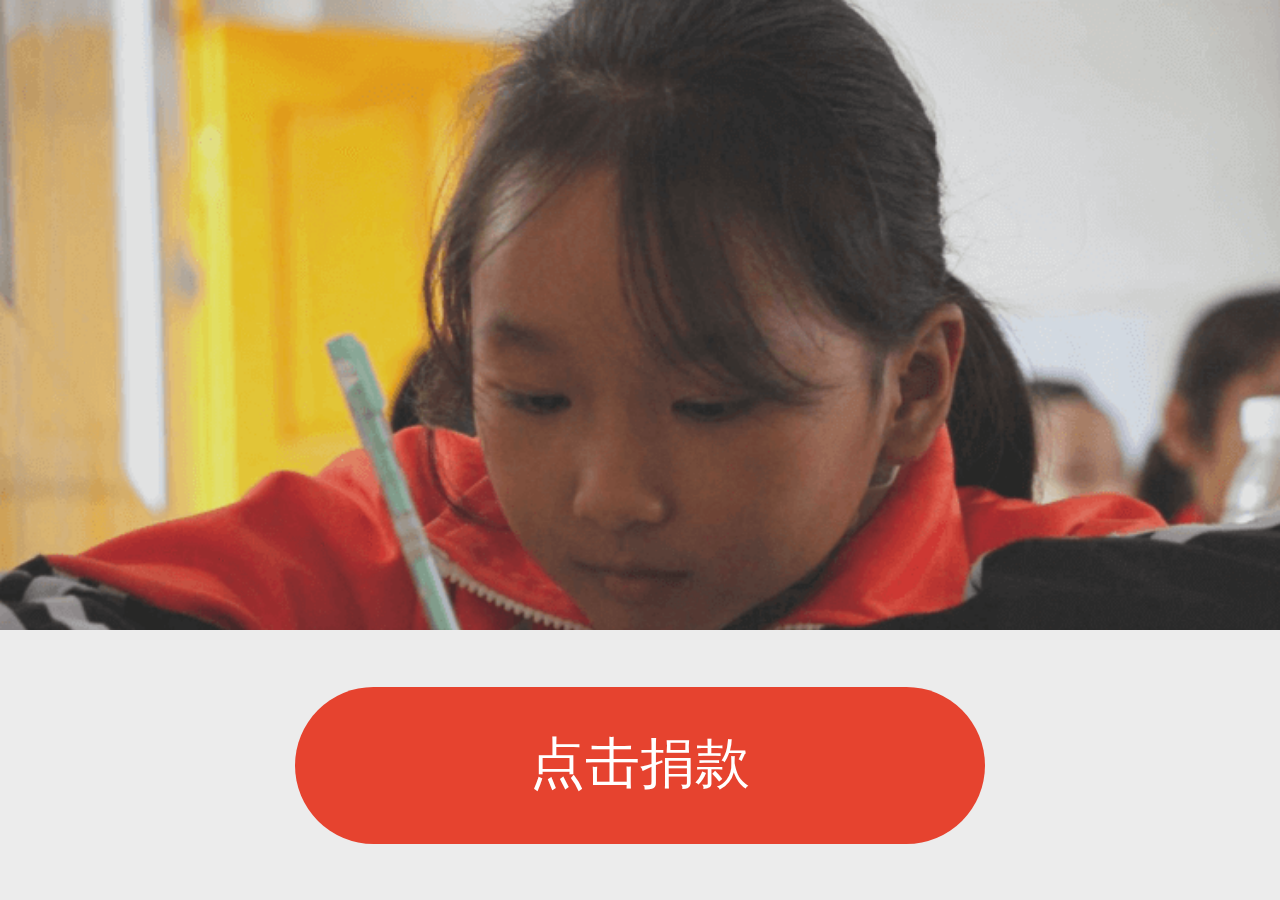
==== introduce.html @ 06618326 "20201213" ====
<!DOCTYPE html>
<html lang="en">

<head>
    <!-- 制作人信息 -->
    <!--PM:[xxx] Designer:[xxx] Developer:[] date:2018xxxx-->
    <title>希望工程</title>
    <meta content="" name="description">
    <meta content="" name="keywords">
    <meta http-equiv="Content-Type" content="text/html; charset=utf-8">
    <meta http-equiv="pragma" content="no-cach">
    <meta name="robots" content="all">
    <meta http-equiv="x-rim-auto-match" content="none">
    <meta name="format-detection" content="telephone=no">
    <meta name="format-detection" content="email=no">
    <meta name="format-detection" content="address=no">
    <meta name="format-detection" content="date=no">
    <meta name="viewport"
        content="width=device-width, user-scalable=no, initial-scale=1.0, maximum-scale=1.0, minimum-scale=1.0">
    <link rel="stylesheet" href="css/reset.min.css">
    <link rel="stylesheet" href="css/style.css">
    <script type="text/javascript" src="js/main.js"></script>
</head>

<body>
    <div class="loading" id="loading">
        <div class="loadbox">
            <div class="loadtext">loading</div>
            <div class="circle1"></div>
            <div class="circle2"></div>
        </div>
    </div>
    <div class="page-L swiper-no-swiping " id="page2">
        <div class="banner">
            <img src="./images/page2-banner.png" alt="" srcset="">
            <div class="banner-box">
                <h5>为孩子们的“悦”读角捐赠一本书</h5>
                <div class="progress">
                    <img src="./images/yes.png" alt="" srcset="">
                    <div class="progress-pipe" data-value="400">
                        <div class="progress-bar" style="width: 80%;"></div>
                    </div>
                </div>
                <div class="message">
                    <span>筹款目标：12,000元 </span>
                    <span>累计筹款：11,000元 </span>
                    <span>参与人次：1,001人</span>
                </div>
                <img src="./images/logo.png" alt="">
            </div>
        </div>
        <div class="introduce ">
            <img src="./images/page2.png" alt="" srcset="">
        </div>
    </div>
    <a href="./pay.html" class="bottom-box swiper-no-swiping">
        <div class="navTo3">点击捐款</div>
    </a>
</body>

</html>
---- css/style.css ----
@charset "utf-8";
/* ----------------
	less配置开始
----------------- */
/* ----------------
	less配置结束
----------------- */
/* ----------------
	公共样式开始
----------------- */
* {
  -webkit-tap-highlight-color: transparent;
  -webkit-tap-highlight-color: rgba(0, 0, 0, 0);
}
/*长页面滚轮*/
html,
body,
.swiper-container,
.swiper-slide,
.swiper-wrapper {
  width: 100%;
  height: 100%;
}
.page {
  width: 100%;
  height: 100%;
  position: relative;
  overflow: hidden;
}
.page-L {
  width: 100%;
  height: 100%;
  position: relative;
  overflow: auto;
  -webkit-overflow-scrolling: touch;
}
.page-L::-webkit-scrollbar {
  display: none;
}
.fl {
  float: left;
}
.fr {
  float: right;
}
img {
  display: block;
  margin: 0 auto;
}
/* clear float */
.clear,
.clearfix:after {
  clear: both;
}
.clear,
.clearfix:before,
.clearfix:after {
  display: block;
  overflow: hidden;
  visibility: hidden;
  width: 0;
  height: 0;
}
.clearfix:before,
.clearfix:after {
  content: '';
}
.clearfix {
  *zoom: 1;
}
/* ----------------
	公共样式结束
----------------- */
#page1 {
  background: #F3F2F1;
  display: flex;
  align-items: center;
  justify-content: center;
  position: relative;
}
#page1 > img {
  width: 100%;
  height: auto;
}
#page1 > .buttom-box {
  position: absolute;
  width: 100%;
  height: auto;
  bottom: 3.6875rem;
}
#page1 > .buttom-box > #begin {
  width: 12.625rem;
  height: 2.875rem;
  background: #E6432F;
  border-radius: 1.5625rem;
  text-align: center;
  line-height: 2.8125rem;
  margin: 0 auto 0.9375rem;
  font-size: 1rem;
  font-family: PingFangSC-Medium, PingFang SC;
  font-weight: 500;
  color: #FFFFFF;
  display: block;
}
#page1 > .buttom-box > #subnav {
  text-align: center;
}
#page1 > .buttom-box > #subnav > a {
  width: 3rem;
  height: 1.375rem;
  font-size: 0.75rem;
  font-family: PingFangSC-Regular, PingFang SC;
  font-weight: 400;
  color: #5D729B;
  line-height: 1.375rem;
  text-align: center;
  padding: 0 1rem;
}
#page1 > .buttom-box > #subnav > a:nth-child(1) {
  border-right: 0.0625rem solid #5D729B;
}
#page2 {
  background: #ECECEC;
  position: relative;
}
#page2 > .banner {
  width: 100%;
  height: auto;
}
#page2 > .banner > img {
  width: 100%;
  height: auto;
}
#page2 > .banner > .banner-box {
  background: #FFFFFF;
  border-top-left-radius: 1.3125rem;
  border-top-right-radius: 1.3125rem;
  height: 9.9375rem;
  margin-top: -1.3125rem;
  z-index: 10;
  position: relative;
  box-sizing: border-box;
  padding: 0.875rem 1.9375rem;
}
#page2 > .banner > .banner-box > h5 {
  font-size: 0.875rem;
  font-family: PingFangSC-Medium, PingFang SC;
  font-weight: 500;
  color: #000000;
  line-height: 0.875rem;
}
#page2 > .banner > .banner-box > .progress {
  display: flex;
  margin: 0.9375rem 0;
  align-items: center;
  height: 1.375rem;
  background-color: #7DB0ED;
  border-radius: 0.6875rem;
  border: 0.0625rem solid #1E518F;
  box-sizing: border-box;
  padding: 0.3125rem 0;
}
#page2 > .banner > .banner-box > .progress > img {
  height: 2.125rem;
  flex: 0 0 2.125rem;
  margin-left: -0.3125rem;
}
#page2 > .banner > .banner-box > .progress > .progress-pipe {
  flex: 1;
  height: 100%;
  background: #FFFFFF;
  border-radius: 0.3438rem;
  margin: 0 0.4375rem;
  position: relative;
}
#page2 > .banner > .banner-box > .progress > .progress-pipe::after {
  content: attr(data-value);
  position: absolute;
  left: 50%;
  top: 50%;
  transform: translate(-50%, -50%);
  color: #1E518F;
  font-size: 1rem;
}
#page2 > .banner > .banner-box > .progress > .progress-pipe > .progress-bar {
  height: 100%;
  background: #D8EAFF;
  border-radius: 0.3438rem;
  overflow: hidden;
}
#page2 > .banner > .banner-box > .message {
  display: flex;
  justify-content: space-between;
  height: 0.875rem;
  font-size: 0.625rem;
  font-family: PingFangSC-Regular, PingFang SC;
  font-weight: 400;
  color: #9D9D9D;
  line-height: 0.875rem;
}
#page2 > .banner > .banner-box > img {
  width: 6.5rem;
  height: 1.75rem;
  margin-top: 1.5625rem;
}
#page2 > .introduce {
  margin-top: 0.5rem;
  background: linear-gradient(180deg, #ebf6ff 20%, transparent 0), linear-gradient(90deg, #ebf6ff 20%, transparent 0);
  background-size: 0.9375rem 0.9375rem;
  background-color: #fff;
  padding-bottom: 4.9375rem;
  width: 100%;
}
#page2 > .introduce > img {
  width: 100%;
}
.bottom-box {
  position: absolute;
  width: 100%;
  height: 4.9375rem;
  background: #ECECEC;
  display: flex;
  justify-content: center;
  align-items: center;
  bottom: 0;
  z-index: 99;
}
.bottom-box > div {
  width: 12.625rem;
  height: 2.875rem;
  background: #E6432F;
  border-radius: 1.5625rem;
  font-size: 1rem;
  font-family: PingFangSC-Medium, PingFang SC;
  font-weight: 500;
  color: #FFFFFF;
  line-height: 2.8125rem;
  text-align: center;
}
#page3 {
  background-color: #925655;
}
#page3 .form-control {
  background: url(../images/shujia.png) no-repeat;
  background-size: 100% auto;
  background-position: 0 100%;
  display: flex;
  justify-content: space-between;
  box-sizing: border-box;
  padding: 1.125rem 1.5625rem 1.4063rem;
  align-items: flex-end;
}
#page3 .form-control > .logo1 {
  flex: 0 0 1.75rem;
  height: 2.25rem;
}
#page3 .form-control > .logo2 {
  flex: 0 0 1.3125rem;
  height: 1.4375rem;
}
#page3 .form-control > .logo3 {
  flex: 0 0 2.4375rem;
  height: 2.25rem;
}
#page3 .form-control > .radio-item {
  flex: 0 0 8.25rem;
  height: 3.4375rem;
  background: #FFFFFF;
  box-shadow: 0.125rem 0.125rem 0.25rem 0rem #5e0908;
  border-radius: 0.25rem;
}
#page3 .form-control > .radio-item > input {
  display: none;
}
#page3 .form-control > .radio-item > .radio-symbol {
  display: flex;
  align-items: center;
  justify-content: space-between;
  box-sizing: border-box;
  padding: 0rem 0.3125rem 0;
  height: 100%;
  width: 100%;
}
#page3 .form-control > .radio-item > .radio-symbol > .img {
  background: url(../images/radio.png) no-repeat;
  background-size: 100% 100%;
  display: block;
  width: 1.6875rem;
  height: 1.6875rem;
}
#page3 .form-control > .radio-item > .radio-symbol > .num {
  font-size: 0.875rem;
  font-family: PingFangSC-Medium, PingFang SC;
  font-weight: 500;
  color: #737373;
  line-height: 1.5625rem;
}
#page3 .form-control > .radio-item > .radio-symbol > .love {
  width: 3rem;
  height: 2.5625rem;
  background: url(../images/love.png) no-repeat;
  background-size: 100% 100%;
  display: block;
  color: #fff;
  text-align: center;
  line-height: 2rem;
  white-space: nowrap;
  font-size: 0.75rem;
  margin-top: 0.4688rem;
}
#page3 .form-control > .radio-item > .radio-symbol > .love > i {
  font-size: 0.875rem;
  font-style: normal;
}
#page3 .form-control > .radio-item > input:checked + .radio-symbol {
  color: red;
}
#page3 .form-control > .radio-item > input:checked + .radio-symbol > .img {
  background-image: url(../images/radio-checked.png);
}
#page3 .margin20 {
  margin-top: 1.25rem;
}
#page3 .input-control {
  background: url(../images/shujia.png) no-repeat;
  background-size: 100% auto;
  background-position: 0 100%;
  padding: 1.125rem 1.5625rem 1.6875rem;
}
#page3 .input-control > .required::after {
  content: " *";
  color: #FF0000;
}
#page3 .input-control > .diymoney-label {
  display: block;
  width: 100%;
  height: 1rem;
  font-size: 0.875rem;
  font-family: PingFangSC-Medium, PingFang SC;
  font-weight: 500;
  color: #FFFFFF;
  line-height: 1rem;
}
#page3 .input-control > .diymoney-label.receipt-hook {
  display: none;
}
#page3 .input-control > .diymoeny-value {
  display: flex;
  width: 100%;
  padding: 0.6875rem 0;
  border-bottom: 0.0625rem solid #FFB262;
  font-size: 1.125rem;
  font-family: PingFangSC-Medium, PingFang SC;
  font-weight: 500;
  color: #FFFFFF;
}
#page3 .input-control > .diymoeny-value.receipt-hook {
  display: none;
}
#page3 .input-control > .diymoeny-value > input {
  background: transparent;
  border: none;
  outline: none;
  flex: 1;
  color: #fff;
}
#page3 .input-control > .diymoeny-value > input::placeholder {
  color: #fff;
}
#page3 .input-control > .tips {
  font-size: 0.75rem;
  font-family: PingFangSC-Medium, PingFang SC;
  font-weight: 500;
  color: #FFFFFF;
  line-height: 0.75rem;
  text-align: center;
  margin-top: 0.625rem;
}
#page3 .input-control > .is-need-receipt {
  display: flex;
  font-size: 0.875rem;
  font-family: PingFangSC-Medium, PingFang SC;
  font-weight: 500;
  color: #FFFFFF;
  line-height: 1.25rem;
  justify-content: space-between;
  align-items: center;
}
#page3 .input-control > .is-need-receipt > .receipt-value > div {
  width: 1.5625rem;
  height: 1.5625rem;
  background: url(../images/checkbox.png) no-repeat;
  background-size: 100% 100%;
  display: block;
}
#page3 .input-control > .is-need-receipt > .receipt-value > input {
  display: none;
}
#page3 .input-control > .is-need-receipt > .receipt-value > input:checked + div {
  background-image: url(../images/checkbox-cheched.png);
}
#page3 .submit-text {
  width: 100%;
  height: 5.75rem;
  background: #FFFFFF;
  display: flex;
  justify-content: center;
  align-items: center;
}
#page3 .submit-text > button {
  width: 12.625rem;
  height: 2.875rem;
  background: #E6432F;
  border-radius: 1.5625rem;
  outline: none;
  border: none;
  color: #FFFFFF;
}
#page4 {
  box-sizing: border-box;
}
#page4 > div {
  height: 2.75rem;
  font-size: 1rem;
  font-family: PingFangSC-Regular, PingFang SC;
  font-weight: 400;
  color: #000000;
  line-height: 2.75rem;
  text-align: center;
  box-shadow: 0rem 0.125rem 0.25rem 0rem rgba(133, 133, 133, 0.5);
  position: relative;
  text-indent: 0;
}
#page4 > div > span {
  position: absolute;
  left: 0.9375rem;
  top: 1.0938rem;
  width: 0.625rem;
  height: 0.625rem;
  border-top: 0.0625rem solid #000;
  border-left: 0.0625rem solid #000;
  transform: rotate(-45deg);
}
#page4 > p {
  padding: 0.625rem 1.25rem;
  text-align: justify;
}
#certificate {
  background: #FFFBF4;
  box-sizing: border-box;
  padding: 1.25rem;
}
#certificate > .logo {
  width: 100%;
  height: 1.9375rem;
}
#certificate > img {
  width: 100%;
  height: auto;
}
#certificate > .longan {
  height: 1.0625rem;
  font-size: 0.75rem;
  font-family: PingFangSC-Medium, PingFang SC;
  font-weight: 500;
  color: #A9001B;
  line-height: 1.0625rem;
  text-align: center;
  margin: 0.3125rem 0 2.1875rem;
}
#certificate > a {
  width: 8.5rem;
  height: 1.9375rem;
  background: #E6432F;
  border-radius: 1.5625rem;
  display: block;
  margin: 0 auto;
  font-size: 0.75rem;
  font-family: PingFangSC-Medium, PingFang SC;
  font-weight: 500;
  color: #FFFFFF;
  line-height: 1.9375rem;
  text-align: center;
}
.error {
  color: #E6432F;
}
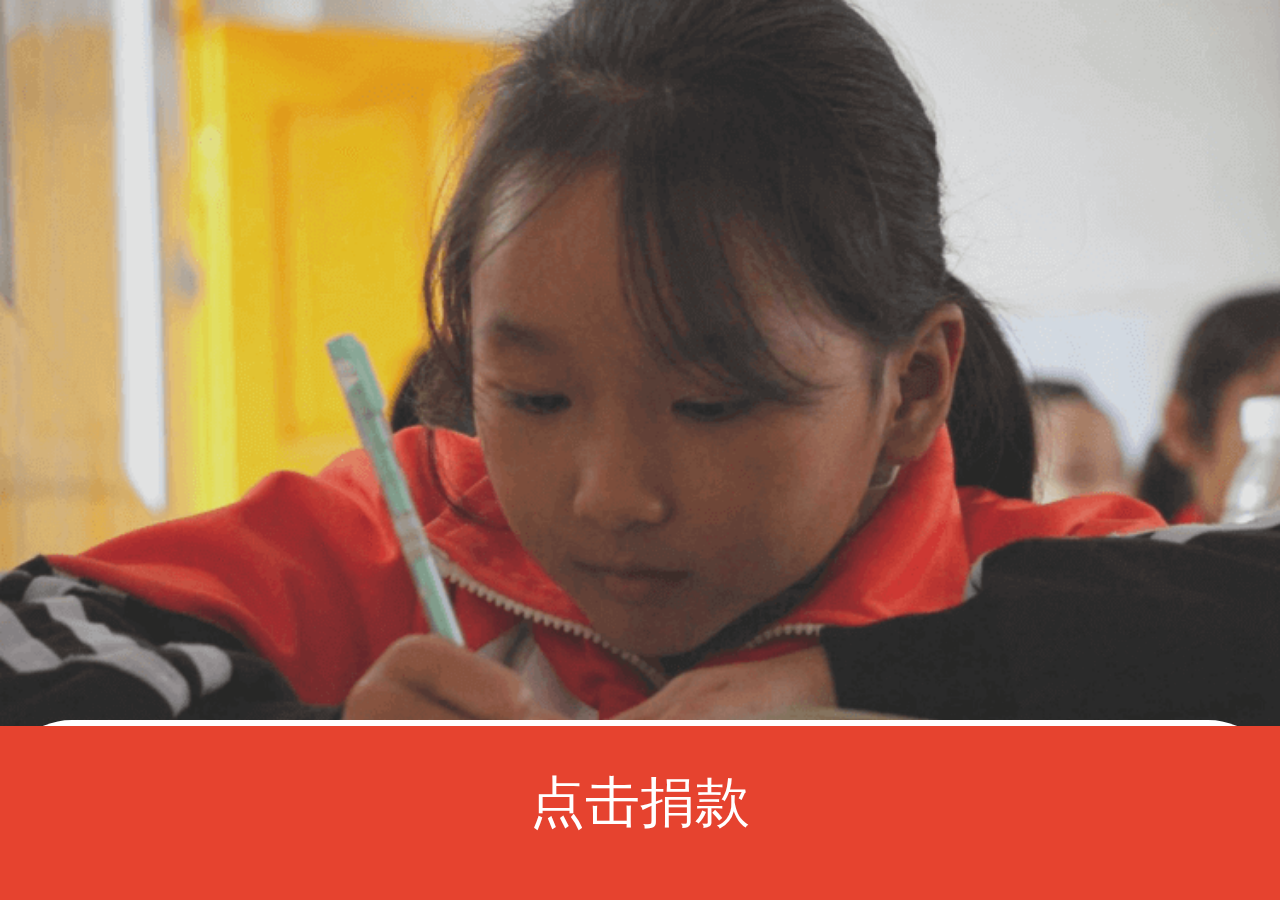
==== commit 6afe1c92: "完成" ====
--- a/introduce.html
+++ b/introduce.html
@@ -1,61 +1,147 @@
 <!DOCTYPE html>
 <html lang="en">
-
-<head>
+  <head>
     <!-- 制作人信息 -->
     <!--PM:[xxx] Designer:[xxx] Developer:[] date:2018xxxx-->
     <title>希望工程</title>
-    <meta content="" name="description">
-    <meta content="" name="keywords">
-    <meta http-equiv="Content-Type" content="text/html; charset=utf-8">
-    <meta http-equiv="pragma" content="no-cach">
-    <meta name="robots" content="all">
-    <meta http-equiv="x-rim-auto-match" content="none">
-    <meta name="format-detection" content="telephone=no">
-    <meta name="format-detection" content="email=no">
-    <meta name="format-detection" content="address=no">
-    <meta name="format-detection" content="date=no">
-    <meta name="viewport"
-        content="width=device-width, user-scalable=no, initial-scale=1.0, maximum-scale=1.0, minimum-scale=1.0">
-    <link rel="stylesheet" href="css/reset.min.css">
-    <link rel="stylesheet" href="css/style.css">
+    <meta content="" name="description" />
+    <meta content="" name="keywords" />
+    <meta http-equiv="Content-Type" content="text/html; charset=utf-8" />
+    <meta http-equiv="pragma" content="no-cach" />
+    <meta name="robots" content="all" />
+    <meta http-equiv="x-rim-auto-match" content="none" />
+    <meta name="format-detection" content="telephone=no" />
+    <meta name="format-detection" content="email=no" />
+    <meta name="format-detection" content="address=no" />
+    <meta name="format-detection" content="date=no" />
+    <meta
+      name="viewport"
+      content="width=device-width, user-scalable=no, initial-scale=1.0, maximum-scale=1.0, minimum-scale=1.0"
+    />
+    <link rel="stylesheet" href="css/reset.min.css" />
+    <link rel="stylesheet" href="css/style.css" />
     <script type="text/javascript" src="js/main.js"></script>
-</head>
+  </head>
 
-<body>
+  <body>
     <div class="loading" id="loading">
-        <div class="loadbox">
-            <div class="loadtext">loading</div>
-            <div class="circle1"></div>
-            <div class="circle2"></div>
+      <div class="loadbox">
+        <div class="loadtext">loading</div>
+        <div class="circle1"></div>
+        <div class="circle2"></div>
+      </div>
+    </div>
+    <div class="page-L swiper-no-swiping" id="page2">
+      <div class="banner">
+        <img src="./images/page2-banner.png" alt="" srcset="" />
+        <div class="banner-box">
+          <h5>为孩子们的“悦”读角捐赠一本书</h5>
+          <div class="progress">
+            <img src="./images/yes.png" alt="" srcset="" />
+            <div class="progress-pipe" data-value="400">
+              <div class="progress-bar" style="width: 80%"></div>
+            </div>
+          </div>
+          <div class="message">
+            <span>筹款目标：12,000元 </span>
+            <span>累计筹款：11,000元 </span>
+            <span>参与人次：1,001人</span>
+          </div>
         </div>
-    </div>
-    <div class="page-L swiper-no-swiping " id="page2">
-        <div class="banner">
-            <img src="./images/page2-banner.png" alt="" srcset="">
-            <div class="banner-box">
-                <h5>为孩子们的“悦”读角捐赠一本书</h5>
-                <div class="progress">
-                    <img src="./images/yes.png" alt="" srcset="">
-                    <div class="progress-pipe" data-value="400">
-                        <div class="progress-bar" style="width: 80%;"></div>
-                    </div>
-                </div>
-                <div class="message">
-                    <span>筹款目标：12,000元 </span>
-                    <span>累计筹款：11,000元 </span>
-                    <span>参与人次：1,001人</span>
-                </div>
-                <img src="./images/logo.png" alt="">
-            </div>
+      </div>
+      <div class="tabs">
+        <div class="active">项目介绍</div>
+        <div>捐款记录</div>
+        <div>执行情况</div>
+        <div>精选留言</div>
+      </div>
+
+      <div class="introduce-common tab-hook" style="display: block">
+        <p>
+          2016年10月20日，清晨。简单收拾了一下背包，刘佩先生踏上了归家的旅程。
+        </p>
+        <p>从上海到安康，58天，风雨无阻，用脚丈量出1558公里的路途。</p>
+        <p>
+          从上海到安康，江苏、安徽、湖北、河南、陕西，途径5省，募集善款110万，捐助了5所小学。
+        </p>
+        <p>
+          在梁家川，刘佩先生这么说：【益路童行】行的是公益，为的是孩子。【益路童行】不止是人生中的一次徒步，不单是一项公益活动，也是我人生的再一次成长。
+        </p>
+        <img src="./images/1.png" alt="" srcset="" />
+        <p>
+          而一切的起因，和人们想的一样，并没有什么耀眼的光芒。不过是感概于日渐疲乏的身体，还有或许在哪里看到的，山区孩子的模样。我想，我们应该对Ta都有印象，一张圆嘟嘟、却脏兮兮的小脸，还有那小心翼翼、却充满期待的目光。
+        </p>
+        <p>为了身体的健康，让我们迈动双腿。为了孩子的梦想，让我们走向远方。</p>
+        <img src="./images/2.jpg" alt="" srcset="" />
+        <p>
+          【益路童行】，旨在守护健康，关爱儿童，历时4年，从上海、到安康、到墨脱、到北京、到全国各地、到大洋彼岸，我们挑战所有的艰难，为孩子们募集了善款257万余元，修建了音乐教室、电脑室、科学实验室、操场，购置了书桌、图书、电脑、空调、皮卡车，培训了近百名师生。
+        </p>
+        <img src="./images/3.png" alt="" srcset="" />
+        <img src="./images/4.png" alt="" srcset="" />
+        <p>
+          在墨脱，我们给孩子们上课，教他们四则运算，带他们读书、认字，带他们踢球，告诉他们外边世界的模样。
+        </p>
+        <img src="./images/5.png" alt="" srcset="" />
+        <p>
+          在河南，我们和孩子们一起吃饭、一起做游戏。临别时分，他们抱着我们的腿不愿撒开。
+        </p>
+        <p>为了孩子，为了我们，为爱前行。</p>
+      </div>
+      <div class="tab-hook tab-panel tab2">
+        <h3>捐款记录</h3>
+        <div>
+          <span>M哲M 捐出100.00元</span>
+          <span>2021年1月1日</span>
         </div>
-        <div class="introduce ">
-            <img src="./images/page2.png" alt="" srcset="">
+        <div>
+          <span>M哲M 捐出100.00元</span>
+          <span>2021年1月1日</span>
         </div>
+        <div>
+          <span>M哲M 捐出100.00元</span>
+          <span>2021年1月1日</span>
+        </div>
+      </div>
+      <div class="tab-hook tab-panel tab2">
+        <h3>执行情况</h3>
+        <p>探访实录 | XXX希望小学，怎么样？</p>
+        <div>
+          12月，捐赠人代表替大家去看了大凉山的女孩们！从西昌坐了接近5小时的大巴车赶往盐源县，一同倾听、陪伴、服务了30名贫困女孩。
+        </div>
+
+        <div>
+          <div><img src="./images/1.png" alt="" srcset="" /></div>
+          <div><img src="./images/1.png" alt="" srcset="" /></div>
+        </div>
+        <div>
+          <span>2021年1月1日</span>
+        </div>
+      </div>
+      <div class="tab-hook tab-panel tab2">
+        <h3>精选留言</h3>
+        <p>M哲M</p>
+        <div>
+          天使妈妈爱心伙伴联盟天使妈妈爱心伙伴联盟天使妈妈爱心伙伴联盟天使妈妈爱心伙伴联盟天使妈妈爱心伙伴联盟
+        </div>
+
+        <p>M哲M</p>
+        <div>
+          天使妈妈爱心伙伴联盟天使妈妈爱心伙伴联盟天使妈妈爱心伙伴联盟天使妈妈爱心伙伴联盟天使妈妈爱心伙伴联盟
+        </div>
+      </div>
     </div>
     <a href="./pay.html" class="bottom-box swiper-no-swiping">
-        <div class="navTo3">点击捐款</div>
+      <div class="navTo3">点击捐款</div>
     </a>
-</body>
 
-</html>+    <script src="./js/jquery-1.10.1.min.js"></script>
+    <script>
+      $('.tabs>div').click(function () {
+        $('.tabs>div').removeClass('active')
+        $(this).addClass('active')
+        $('.tab-hook').hide()
+        $('.tab-hook').eq($(this).index()).show()
+      })
+    </script>
+  </body>
+</html>
--- a/css/style.css
+++ b/css/style.css
@@ -21,6 +21,12 @@
   width: 100%;
   height: 100%;
 }
+.swiper-container,
+.swiper-slide,
+.swiper-wrapper {
+  width: 100%;
+  height: auto;
+}
 .page {
   width: 100%;
   height: 100%;
@@ -71,122 +77,220 @@
 /* ----------------
 	公共样式结束
 ----------------- */
+.bbox {
+  box-sizing: border-box;
+}
+.p814 {
+  padding: 0.25rem 0.4375rem;
+}
 #page1 {
-  background: #F3F2F1;
-  display: flex;
-  align-items: center;
+  background: #f5f7f9;
+  background-size: 100% 100%;
+}
+#page1 > .banner {
+  width: 100%;
+  height: auto;
+}
+#page1 > .banner > img {
+  width: 100%;
+  height: auto;
+}
+#page1 .cumulative {
+  width: 100%;
+  height: 4.9375rem;
+  background: url(../images/page1-box.png) no-repeat;
+  background-size: 100% 100%;
+  display: flex;
   justify-content: center;
-  position: relative;
-}
-#page1 > img {
-  width: 100%;
-  height: auto;
-}
-#page1 > .buttom-box {
-  position: absolute;
-  width: 100%;
-  height: auto;
-  bottom: 3.6875rem;
-}
-#page1 > .buttom-box > #begin {
-  width: 12.625rem;
-  height: 2.875rem;
-  background: #E6432F;
-  border-radius: 1.5625rem;
+  align-items: center;
+  margin: 0 0 0.3125rem;
+}
+#page1 .cumulative > div {
   text-align: center;
-  line-height: 2.8125rem;
-  margin: 0 auto 0.9375rem;
+  flex: 1;
+}
+#page1 .cumulative > div:nth-child(1) {
+  border-right: 0.0625rem solid #dfdfdf;
+}
+#page1 .cumulative > div > p:nth-child(1) {
+  height: 1.375rem;
   font-size: 1rem;
   font-family: PingFangSC-Medium, PingFang SC;
   font-weight: 500;
-  color: #FFFFFF;
-  display: block;
-}
-#page1 > .buttom-box > #subnav {
-  text-align: center;
-}
-#page1 > .buttom-box > #subnav > a {
-  width: 3rem;
+  color: #d74430;
+  line-height: 1.375rem;
+}
+#page1 .cumulative > div > p:nth-child(1) > span {
+  font-size: 0.625rem;
+  margin-left: 0.0625rem;
+}
+#page1 .cumulative > div > p:nth-child(2) {
   height: 1.375rem;
   font-size: 0.75rem;
   font-family: PingFangSC-Regular, PingFang SC;
   font-weight: 400;
-  color: #5D729B;
+  color: #959595;
   line-height: 1.375rem;
+}
+#page1 .list {
+  width: 22.5625rem;
+  height: auto;
+  background: #ffffff;
+  box-shadow: 0.125rem -0.125rem 0.25rem 0rem rgba(205, 205, 205, 0.5);
+  border-radius: 0.375rem;
+  box-sizing: border-box;
+  padding: 1.25rem 0.625rem;
+}
+#page1 .list > .item {
+  display: flex;
+  margin: 1.125rem 0;
+}
+#page1 .list > .item > img {
+  flex: 0 0 6.625rem;
+  height: 6.625rem;
+  margin-right: 0.625rem;
+  border-radius: 0.625rem;
+}
+#page1 .list > .item > div {
+  flex: 1;
+}
+#page1 .list > .item > div h2 {
+  height: 1.375rem;
+  font-size: 0.875rem;
+  font-family: PingFangSC-Medium, PingFang SC;
+  font-weight: 500;
+  color: #000000;
+  line-height: 1.375rem;
+}
+#page1 .list > .item > div .progress {
+  margin: 0.4688rem 0;
+  height: 1.0625rem;
+}
+#page1 .list > .item > div .progress > img {
+  height: 1.625rem;
+  flex: 0 0 1.625rem;
+}
+#page1 .list > .item > div .m-box {
+  width: 100%;
+  height: 3.3125rem;
+  background: #f5f9fa;
+  border-radius: 0.1875rem;
+  display: flex;
+  justify-content: center;
+  align-items: center;
+}
+#page1 .list > .item > div .m-box > div {
+  flex: 1;
   text-align: center;
-  padding: 0 1rem;
-}
-#page1 > .buttom-box > #subnav > a:nth-child(1) {
-  border-right: 0.0625rem solid #5D729B;
-}
-#page2 {
-  background: #ECECEC;
-  position: relative;
-}
-#page2 > .banner {
-  width: 100%;
-  height: auto;
-}
-#page2 > .banner > img {
-  width: 100%;
-  height: auto;
-}
-#page2 > .banner > .banner-box {
-  background: #FFFFFF;
-  border-top-left-radius: 1.3125rem;
-  border-top-right-radius: 1.3125rem;
-  height: 9.9375rem;
-  margin-top: -1.3125rem;
-  z-index: 10;
-  position: relative;
-  box-sizing: border-box;
-  padding: 0.875rem 1.9375rem;
-}
-#page2 > .banner > .banner-box > h5 {
-  font-size: 0.875rem;
-  font-family: PingFangSC-Medium, PingFang SC;
-  font-weight: 500;
-  color: #000000;
-  line-height: 0.875rem;
-}
-#page2 > .banner > .banner-box > .progress {
+}
+#page1 .list > .item > div .m-box > div > p:nth-child(1) {
+  height: 1.0625rem;
+  font-size: 0.75rem;
+  font-family: PingFangSC-Medium, PingFang SC;
+  font-weight: 500;
+  color: #d74430;
+  line-height: 1.0625rem;
+}
+#page1 .list > .item > div .m-box > div > p:nth-child(1) > span {
+  font-size: 0.625rem;
+}
+#page1 .list > .item > div .m-box > div > p:nth-child(2) {
+  height: 1.375rem;
+  font-size: 0.6875rem;
+  font-family: PingFangSC-Regular, PingFang SC;
+  font-weight: 400;
+  color: #959595;
+  line-height: 1.375rem;
+}
+.progress {
   display: flex;
   margin: 0.9375rem 0;
   align-items: center;
   height: 1.375rem;
-  background-color: #7DB0ED;
+  background-color: #7db0ed;
   border-radius: 0.6875rem;
-  border: 0.0625rem solid #1E518F;
+  border: 0.0625rem solid #1e518f;
   box-sizing: border-box;
   padding: 0.3125rem 0;
 }
-#page2 > .banner > .banner-box > .progress > img {
+.progress > img {
   height: 2.125rem;
   flex: 0 0 2.125rem;
   margin-left: -0.3125rem;
 }
-#page2 > .banner > .banner-box > .progress > .progress-pipe {
+.progress > .progress-pipe {
   flex: 1;
   height: 100%;
-  background: #FFFFFF;
+  background: #ffffff;
   border-radius: 0.3438rem;
   margin: 0 0.4375rem;
   position: relative;
 }
-#page2 > .banner > .banner-box > .progress > .progress-pipe::after {
+.progress > .progress-pipe::after {
   content: attr(data-value);
   position: absolute;
   left: 50%;
   top: 50%;
   transform: translate(-50%, -50%);
-  color: #1E518F;
+  color: #1e518f;
   font-size: 1rem;
 }
-#page2 > .banner > .banner-box > .progress > .progress-pipe > .progress-bar {
+.progress > .progress-pipe > .progress-bar {
   height: 100%;
-  background: #D8EAFF;
+  background: #d8eaff;
   border-radius: 0.3438rem;
   overflow: hidden;
+}
+#page2 {
+  background: #ececec;
+  position: relative;
+}
+#page2 > .tabs {
+  width: 23.4375rem;
+  height: 2.0625rem;
+  line-height: 2.0625rem;
+  margin: 0.5rem 0;
+  background: #ffffff;
+  box-shadow: 0rem 0.125rem 0.25rem 0rem rgba(133, 133, 133, 0.5);
+  display: flex;
+  align-items: center;
+  justify-content: space-around;
+  font-size: 0.75rem;
+  font-family: PingFangSC-Semibold, PingFang SC;
+  font-weight: 600;
+  color: #9d9d9d;
+}
+#page2 > .tabs > .active {
+  font-weight: 600;
+  color: #000000;
+  box-sizing: border-box;
+  border-bottom: 0.1875rem solid #007cff;
+}
+#page2 > .banner {
+  width: 100%;
+  height: auto;
+}
+#page2 > .banner > img {
+  width: 100%;
+  height: auto;
+}
+#page2 > .banner > .banner-box {
+  background: #ffffff;
+  border-top-left-radius: 1.3125rem;
+  border-top-right-radius: 1.3125rem;
+  height: 7.1875rem;
+  margin-top: -1.3125rem;
+  z-index: 10;
+  position: relative;
+  box-sizing: border-box;
+  padding: 0.875rem 1.9375rem;
+}
+#page2 > .banner > .banner-box > h5 {
+  font-size: 0.875rem;
+  font-family: PingFangSC-Medium, PingFang SC;
+  font-weight: 500;
+  color: #000000;
+  line-height: 0.875rem;
 }
 #page2 > .banner > .banner-box > .message {
   display: flex;
@@ -195,7 +299,7 @@
   font-size: 0.625rem;
   font-family: PingFangSC-Regular, PingFang SC;
   font-weight: 400;
-  color: #9D9D9D;
+  color: #9d9d9d;
   line-height: 0.875rem;
 }
 #page2 > .banner > .banner-box > img {
@@ -203,123 +307,273 @@
   height: 1.75rem;
   margin-top: 1.5625rem;
 }
-#page2 > .introduce {
+#page2 > .tab-panel {
+  background-color: #fff;
+  padding: 1.375rem 2.375rem 4.9375rem;
   margin-top: 0.5rem;
-  background: linear-gradient(180deg, #ebf6ff 20%, transparent 0), linear-gradient(90deg, #ebf6ff 20%, transparent 0);
-  background-size: 0.9375rem 0.9375rem;
+  box-sizing: border-box;
+  display: none;
+}
+#page2 > .tab-panel.tab2 > h3 {
+  height: 1.375rem;
+  font-size: 1rem;
+  font-family: PingFangSC-Medium, PingFang SC;
+  font-weight: 700;
+  color: #000000;
+  line-height: 1.375rem;
+  margin-bottom: 0.4375rem;
+}
+#page2 > .tab-panel.tab2 > p {
+  font-size: 0.75rem;
+  font-family: PingFangSC-Regular, PingFang SC;
+  font-weight: 400;
+  color: #000000;
+  line-height: 1.1875rem;
+}
+#page2 > .tab-panel.tab2 > div {
+  font-size: 0.75rem;
+  font-family: PingFangSC-Regular, PingFang SC;
+  font-weight: 400;
+  color: #7b7b7b;
+  line-height: 1.375rem;
+  display: flex;
+  justify-content: space-between;
+}
+#page2 > .tab-panel.tab2 > div > div {
+  flex: 0 0 49%;
+}
+#page2 > .tab-panel.tab2 > div > div > img {
+  width: 100%;
+  height: auto;
+}
+#page2 > .tab-panel.tab2 > div > img {
+  width: 100%;
+  height: auto;
+}
+#page2 .introduce-common {
+  margin-top: 0.5rem;
   background-color: #fff;
-  padding-bottom: 4.9375rem;
-  width: 100%;
-}
-#page2 > .introduce > img {
-  width: 100%;
+  padding: 1.375rem 2.375rem 4.9375rem;
+  width: 100%;
+  box-sizing: border-box;
+  font-size: 0;
+  display: none;
+}
+#page2 .introduce-common > p {
+  font-size: 0.75rem;
+  font-family: PingFangSC-Regular, PingFang SC;
+  font-weight: 400;
+  color: #000000;
+  line-height: 1.375rem;
+  text-indent: 2em;
+  line-height: 1.8;
+  margin: 0.5rem 0;
+  text-align: justify;
+}
+#page2 .introduce-common > img {
+  width: 100%;
+  margin: 0.5rem 0;
 }
 .bottom-box {
   position: absolute;
   width: 100%;
-  height: 4.9375rem;
-  background: #ECECEC;
+  height: 3.1875rem;
+  background: #ececec;
   display: flex;
   justify-content: center;
   align-items: center;
   bottom: 0;
-  z-index: 99;
+  z-index: 10;
 }
 .bottom-box > div {
-  width: 12.625rem;
-  height: 2.875rem;
-  background: #E6432F;
-  border-radius: 1.5625rem;
+  width: 100%;
+  height: 3.1875rem;
+  background: #e6432f;
   font-size: 1rem;
   font-family: PingFangSC-Medium, PingFang SC;
   font-weight: 500;
-  color: #FFFFFF;
+  color: #ffffff;
   line-height: 2.8125rem;
   text-align: center;
 }
 #page3 {
-  background-color: #925655;
+  background: #f0f2f4;
+}
+#page3 > .banner-box {
+  z-index: 10;
+  position: relative;
+  box-sizing: border-box;
+  padding: 1.1875rem 1.9375rem;
+}
+#page3 > .banner-box > h5 {
+  font-size: 0.875rem;
+  font-family: PingFangSC-Medium, PingFang SC;
+  font-weight: 500;
+  color: #000000;
+  line-height: 0.875rem;
+}
+#page3 > .banner-box > .message {
+  display: flex;
+  justify-content: space-between;
+  height: 0.875rem;
+  font-size: 0.625rem;
+  font-family: PingFangSC-Regular, PingFang SC;
+  font-weight: 400;
+  color: #9d9d9d;
+  line-height: 0.875rem;
+}
+#page3 > .banner-box > img {
+  width: 6.5rem;
+  height: 1.75rem;
+  margin-top: 1.5625rem;
+}
+#page3 .label-text {
+  height: 1rem;
+  font-size: 0.875rem;
+  font-family: PingFangSC-Medium, PingFang SC;
+  font-weight: 500;
+  color: #606060;
+  line-height: 1rem;
+  padding: 0 1.375rem;
 }
 #page3 .form-control {
-  background: url(../images/shujia.png) no-repeat;
+  display: flex;
+  justify-content: space-between;
+  box-sizing: border-box;
+  padding: 0 1.375rem;
+  align-items: flex-end;
+  flex-wrap: wrap;
+}
+#page3 .form-control > .radio-item {
+  flex: 0 0 6.25rem;
+  width: 6.25rem;
+  height: 2.75rem;
+  margin: 0.5938rem 0;
+}
+#page3 .form-control > .radio-item > input {
+  display: none;
+}
+#page3 .form-control > .radio-item > .radio-symbol {
+  display: flex;
+  align-items: center;
+  justify-content: center;
+  height: 100%;
+  width: 100%;
+  font-size: 1rem;
+  font-family: PingFangSC-Medium, PingFang SC;
+  font-weight: 500;
+  color: #707070;
+  background: #f6f6f6;
+  border: 0.0625rem solid #b4beca;
+}
+#page3 .form-control > .radio-item > .radio-symbol i {
+  font-style: normal;
+}
+#page3 .form-control > .radio-item > input:checked + .radio-symbol {
+  background: #d8eaff;
+  border: 0.0625rem solid #1e518f;
+  color: #1e518f;
+}
+#page3 > form {
+  border-radius: 1.3125rem 1.3125rem 0rem 0rem;
+  overflow: hidden;
+  display: block;
+  background-color: #fff;
+  padding: 2rem 0 0 0;
+}
+#page3 .margin20 {
+  margin-top: 1.25rem;
+}
+#page3 .input-control1 {
   background-size: 100% auto;
   background-position: 0 100%;
-  display: flex;
+  padding: 1.125rem 1.5625rem 0.3125rem;
+  color: #606060;
+}
+#page3 .input-control1 textarea {
+  width: 100%;
+  height: 4.75rem;
+  background: #ffffff;
+  border: 0.0625rem solid #b4beca;
+  margin-top: 0.5625rem;
+  color: #9a9a9a;
+}
+#page3 .input-control1 > .required::after {
+  content: ' *';
+  color: #ff0000;
+}
+#page3 .input-control1 > .diymoney-label {
+  display: block;
+  width: 100%;
+  height: 1rem;
+  font-size: 0.875rem;
+  font-family: PingFangSC-Medium, PingFang SC;
+  font-weight: 500;
+  color: #606060;
+  line-height: 1rem;
+}
+#page3 .input-control1 > .diymoney-label.receipt-hook {
+  display: none;
+}
+#page3 .input-control1 > .diymoeny-value {
+  display: flex;
+  align-items: center;
+  width: 20.75rem;
+  height: 2.75rem;
+  background: #f6f6f6;
+  border: 0.0625rem solid #b4beca;
+  margin-top: 0.5625rem;
+  box-sizing: border-box;
+  padding: 0 0.4688rem;
+}
+#page3 .input-control1 > .diymoeny-value.receipt-hook {
+  display: none;
+}
+#page3 .input-control1 > .diymoeny-value > input {
+  background: transparent;
+  border: none;
+  outline: none;
+  flex: 1;
+  font-size: 0.875rem;
+  color: #9a9a9a;
+}
+#page3 .input-control1 > .diymoeny-value > input::placeholder {
+  color: #9a9a9a;
+}
+#page3 .input-control1 > .diymoeny-value > span {
+  margin-left: 0.3125rem;
+}
+#page3 .input-control1 > .tips {
+  font-size: 0.75rem;
+  font-family: PingFangSC-Medium, PingFang SC;
+  font-weight: 500;
+  color: #ffffff;
+  line-height: 0.75rem;
+  text-align: center;
+  margin-top: 0.625rem;
+}
+#page3 .input-control1 > .is-need-receipt {
+  display: flex;
+  font-size: 0.875rem;
+  font-family: PingFangSC-Medium, PingFang SC;
+  font-weight: 500;
+  color: #ffffff;
+  line-height: 1.25rem;
   justify-content: space-between;
-  box-sizing: border-box;
-  padding: 1.125rem 1.5625rem 1.4063rem;
-  align-items: flex-end;
-}
-#page3 .form-control > .logo1 {
-  flex: 0 0 1.75rem;
-  height: 2.25rem;
-}
-#page3 .form-control > .logo2 {
-  flex: 0 0 1.3125rem;
-  height: 1.4375rem;
-}
-#page3 .form-control > .logo3 {
-  flex: 0 0 2.4375rem;
-  height: 2.25rem;
-}
-#page3 .form-control > .radio-item {
-  flex: 0 0 8.25rem;
-  height: 3.4375rem;
-  background: #FFFFFF;
-  box-shadow: 0.125rem 0.125rem 0.25rem 0rem #5e0908;
-  border-radius: 0.25rem;
-}
-#page3 .form-control > .radio-item > input {
-  display: none;
-}
-#page3 .form-control > .radio-item > .radio-symbol {
-  display: flex;
-  align-items: center;
-  justify-content: space-between;
-  box-sizing: border-box;
-  padding: 0rem 0.3125rem 0;
-  height: 100%;
-  width: 100%;
-}
-#page3 .form-control > .radio-item > .radio-symbol > .img {
-  background: url(../images/radio.png) no-repeat;
+  align-items: center;
+}
+#page3 .input-control1 > .is-need-receipt > .receipt-value > div {
+  width: 1.5625rem;
+  height: 1.5625rem;
+  background: url(../images/checkbox.png) no-repeat;
   background-size: 100% 100%;
   display: block;
-  width: 1.6875rem;
-  height: 1.6875rem;
-}
-#page3 .form-control > .radio-item > .radio-symbol > .num {
-  font-size: 0.875rem;
-  font-family: PingFangSC-Medium, PingFang SC;
-  font-weight: 500;
-  color: #737373;
-  line-height: 1.5625rem;
-}
-#page3 .form-control > .radio-item > .radio-symbol > .love {
-  width: 3rem;
-  height: 2.5625rem;
-  background: url(../images/love.png) no-repeat;
-  background-size: 100% 100%;
-  display: block;
-  color: #fff;
-  text-align: center;
-  line-height: 2rem;
-  white-space: nowrap;
-  font-size: 0.75rem;
-  margin-top: 0.4688rem;
-}
-#page3 .form-control > .radio-item > .radio-symbol > .love > i {
-  font-size: 0.875rem;
-  font-style: normal;
-}
-#page3 .form-control > .radio-item > input:checked + .radio-symbol {
-  color: red;
-}
-#page3 .form-control > .radio-item > input:checked + .radio-symbol > .img {
-  background-image: url(../images/radio-checked.png);
-}
-#page3 .margin20 {
-  margin-top: 1.25rem;
+}
+#page3 .input-control1 > .is-need-receipt > .receipt-value > input {
+  display: none;
+}
+#page3 .input-control1 > .is-need-receipt > .receipt-value > input:checked + div {
+  background-image: url(../images/checkbox-cheched.png);
 }
 #page3 .input-control {
   background: url(../images/shujia.png) no-repeat;
@@ -328,8 +582,8 @@
   padding: 1.125rem 1.5625rem 1.6875rem;
 }
 #page3 .input-control > .required::after {
-  content: " *";
-  color: #FF0000;
+  content: ' *';
+  color: #ff0000;
 }
 #page3 .input-control > .diymoney-label {
   display: block;
@@ -338,7 +592,7 @@
   font-size: 0.875rem;
   font-family: PingFangSC-Medium, PingFang SC;
   font-weight: 500;
-  color: #FFFFFF;
+  color: #606060;
   line-height: 1rem;
 }
 #page3 .input-control > .diymoney-label.receipt-hook {
@@ -348,11 +602,11 @@
   display: flex;
   width: 100%;
   padding: 0.6875rem 0;
-  border-bottom: 0.0625rem solid #FFB262;
+  border-bottom: 0.0625rem solid #787880;
   font-size: 1.125rem;
   font-family: PingFangSC-Medium, PingFang SC;
   font-weight: 500;
-  color: #FFFFFF;
+  color: #ffffff;
 }
 #page3 .input-control > .diymoeny-value.receipt-hook {
   display: none;
@@ -362,26 +616,30 @@
   border: none;
   outline: none;
   flex: 1;
-  color: #fff;
+  color: #9a9a9a;
+  font-size: 0.875rem;
 }
 #page3 .input-control > .diymoeny-value > input::placeholder {
-  color: #fff;
+  color: #9a9a9a;
 }
 #page3 .input-control > .tips {
   font-size: 0.75rem;
   font-family: PingFangSC-Medium, PingFang SC;
   font-weight: 500;
-  color: #FFFFFF;
+  color: #ffffff;
   line-height: 0.75rem;
   text-align: center;
   margin-top: 0.625rem;
 }
+#page3 .input-control.border10 {
+  border-top: 0.3125rem solid #f0f2f4;
+}
 #page3 .input-control > .is-need-receipt {
   display: flex;
   font-size: 0.875rem;
   font-family: PingFangSC-Medium, PingFang SC;
-  font-weight: 500;
-  color: #FFFFFF;
+  font-weight: bold;
+  color: #000000;
   line-height: 1.25rem;
   justify-content: space-between;
   align-items: center;
@@ -389,7 +647,7 @@
 #page3 .input-control > .is-need-receipt > .receipt-value > div {
   width: 1.5625rem;
   height: 1.5625rem;
-  background: url(../images/checkbox.png) no-repeat;
+  background: url(../images/checkbox.png);
   background-size: 100% 100%;
   display: block;
 }
@@ -397,12 +655,40 @@
   display: none;
 }
 #page3 .input-control > .is-need-receipt > .receipt-value > input:checked + div {
+  background-color: transparent;
   background-image: url(../images/checkbox-cheched.png);
 }
+#page3 .input-control .tip-message {
+  width: 21.1875rem;
+  background: #e6432f;
+  font-size: 0.75rem;
+  font-family: PingFangSC-Medium, PingFang SC;
+  font-weight: 500;
+  color: #ffffff;
+  line-height: 1.0625rem;
+  box-sizing: border-box;
+  padding: 0.5625rem 1.125rem;
+  text-align: justify;
+  border-radius: 0.375rem;
+  margin-top: 1.25rem;
+  position: relative;
+  display: none;
+}
+#page3 .input-control .tip-message::after {
+  content: '';
+  display: block;
+  border-top: 0.9375rem solid transparent;
+  border-left: 0.9375rem solid transparent;
+  border-right: 0.9375rem solid transparent;
+  border-bottom: 0.9375rem solid #e6432f;
+  position: absolute;
+  right: 0.6875rem;
+  top: -1.7188rem;
+}
 #page3 .submit-text {
   width: 100%;
   height: 5.75rem;
-  background: #FFFFFF;
+  background: #ffffff;
   display: flex;
   justify-content: center;
   align-items: center;
@@ -410,11 +696,11 @@
 #page3 .submit-text > button {
   width: 12.625rem;
   height: 2.875rem;
-  background: #E6432F;
+  background: #e6432f;
   border-radius: 1.5625rem;
   outline: none;
   border: none;
-  color: #FFFFFF;
+  color: #ffffff;
 }
 #page4 {
   box-sizing: border-box;
@@ -446,7 +732,7 @@
   text-align: justify;
 }
 #certificate {
-  background: #FFFBF4;
+  background: #fffbf4;
   box-sizing: border-box;
   padding: 1.25rem;
 }
@@ -463,7 +749,7 @@
   font-size: 0.75rem;
   font-family: PingFangSC-Medium, PingFang SC;
   font-weight: 500;
-  color: #A9001B;
+  color: #a9001b;
   line-height: 1.0625rem;
   text-align: center;
   margin: 0.3125rem 0 2.1875rem;
@@ -471,17 +757,19 @@
 #certificate > a {
   width: 8.5rem;
   height: 1.9375rem;
-  background: #E6432F;
+  background: #e6432f;
   border-radius: 1.5625rem;
   display: block;
   margin: 0 auto;
   font-size: 0.75rem;
   font-family: PingFangSC-Medium, PingFang SC;
   font-weight: 500;
-  color: #FFFFFF;
+  color: #ffffff;
   line-height: 1.9375rem;
   text-align: center;
 }
 .error {
-  color: #E6432F;
-}
+  color: #e6432f;
+  white-space: nowrap;
+  font-size: 0.875rem;
+}
